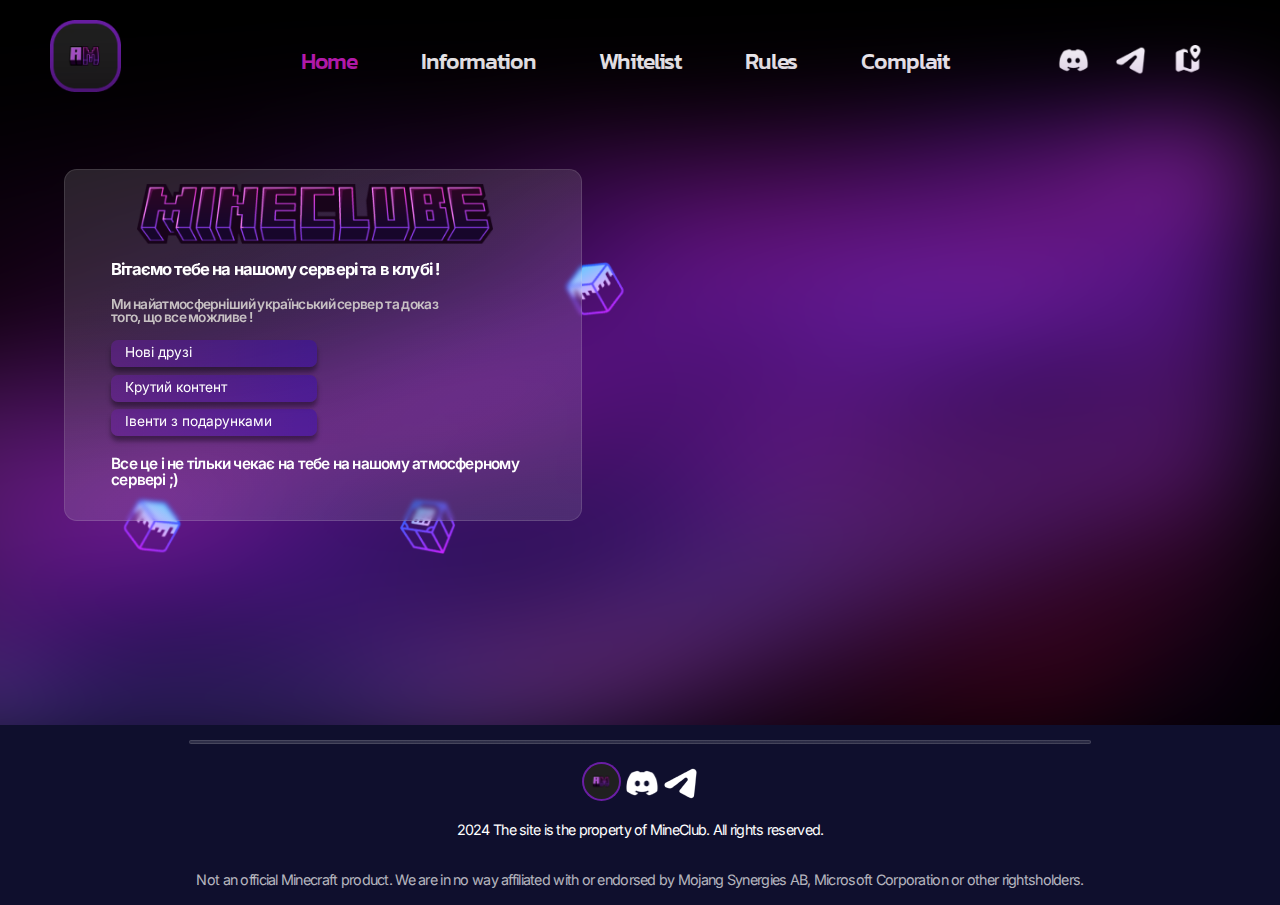
==== index.html @ bfd8964e "Add files via upload" ====
<!DOCTYPE html>
<html lang="en">
<head>
    <meta charset="UTF-8">
    <meta name="viewport" content="width=device-width, initial-scale=1.0">
    <link rel="stylesheet" href="style.css">
    <link rel="stylesheet" href="normal.css">
    <link rel="icon" href="./img/favicon.png" type="image/png">
    <link href='https://fonts.googleapis.com/css?family=Kanit' rel='stylesheet'>
    <link href='https://fonts.googleapis.com/css?family=Inter' rel='stylesheet'>
    <title>Home</title>
</head>
<body id="body">
    <header>
        <nav>
            <div class="navbar">
                <div class="none_bloc navig_fon">
                    <img id="clic" class="none_bloc" src="./img/Menu.png" alt="menu">
                    <div id="navigation" class="clic1">
                        <div id="animation" class="nav_fon fon_nav_tel">
                            <div class="none_bloc nav_fon"><a href="#" class="retreat now plus1 plus"><img src="./img/Exterior.png" alt="">Home</a></div>
                            <div class="none_bloc nav_fon"><a href="information.html" class="retreat info plus"><img src="./img/Search_Property.png" alt="">Information</a></div>
                            <div class="none_bloc nav_fon"><a href="whitelist.html" class="retreat plus2 plus"><img src="./img/Hand_Box.png" alt="">Whitelist</a></div>
                            <div class="none_bloc nav_fon"><a href="rules.html" class="retreat rul plus"><img src="./img/Shield2.png" alt="">Rules</a></div>
                            <div class="none_bloc nav_fon"><a href="https://docs.google.com/forms/d/e/1FAIpQLSfVVL2PZNEGtz4VTpBpmHdUvyMVyoWwxTo6Mgzt0qy5K6zchA/viewform?usp=dialog" target="_blank" class="retreat plus2 plus"><img src="./img/Rules.png" alt="">Complait</a></div>
                        </div>
                    </div>        
                </div>

                <div class="logo"><img src="./img/Cnopca_serva_v_uglu.png" alt="Mine"></div>
                <div></div>
                <div id="display">
                    <div><a href="#" class="retreat now plus1 plus">Home</a></div>
                    <div><a href="information.html" class="retreat info plus">Information</a></div>
                    <div><a href="whitelist.html" class="retreat plus2 plus">Whitelist</a></div>
                    <div><a href="rules.html" class="retreat rul plus">Rules</a></div>
                    <div><a href="https://docs.google.com/forms/d/e/1FAIpQLSfVVL2PZNEGtz4VTpBpmHdUvyMVyoWwxTo6Mgzt0qy5K6zchA/viewform?usp=dialog" target="_blank" class="retreat plus2 plus">Complait</a></div>
                </div>
                <div class="nav_icon">
                    <div><a href="https://discord.gg/pC43MXWaYH" target="_blank"><img src="./img/dc.png" alt="dc" class="dc"></a></div>
                    <div><a href="https://t.me/AtmoMine/1" target="_blank"><img src="./img/tg.png" alt="tg" class="tg"></a></div>
                    <div><a href="https://atmocraftmap.dynmap.me/#world:-1:0:0:1500:0:0:0:0:perspective" target="_blank"><img src="./img/Map Marker.png" alt="Map" class="map1"></a></div>
                </div>
            </div>
            <video class="video1" src="./img/givHome.mp4" type="video/mp4" autoplay muted loop></video>
        </nav>
    </header>
    <main>
        <img src="./img/Minecraft Grass Cube.png" alt="" class="cub1">
        <img src="./img/Minecraft Grass Cube.png" alt="" class="cub2">
        <img src="./img/Crafting Table.png" alt="" class="cub3">
        <div class="cont">
            <img src="./img/mineclub_home.png" alt="MINECLUB" class="cent">
            <h3>Вітаємо тебе на нашому сервері та в клубі !</h3>
            <p class="text">Ми найатмосферніший український сервер та доказ того, що все можливе !</p>
            <div class="bloc">Нові друзі</div>
            <div class="bloc">Крутий контент</div>
            <div class="bloc">Івенти з подарунками</div>
            <p class="text2">Все це і не тільки чекає на тебе на нашому атмосферному сервері ;)</p>
        </div>
    </main>
    <footer>
        <div class="hre">         
            <hr class="foot_line">       
            <img class="back" src="./img/Cnopca_serva_v_uglu1.png" alt="Mine">
            <a href="https://discord.gg/pC43MXWaYH" target="_blank" class="foot_marg"><img src="./img/dc.png" alt="dc"></a>
            <a href="https://t.me/AtmoMine/1" target="_blank"><img src="./img/tg.png" alt="tg"></a>
            <div class="foot_flex">
                <p class="textF svop1 textW">2024 The site is the property of MineClub. All rights reserved.</p>
                <p class="textF svop2">Not an official Minecraft product. We are in no way affiliated with or endorsed by Mojang Synergies AB, Microsoft Corporation or other rightsholders.</p>
            </div>
        </div>
    </footer>
    <script src="animation.js"></script>
    <script src="main.js"></script>

    <script>
        let video = document.querySelector('video');
        
        // Set the default playing speed
        video.defaultPlaybackRate = 0.7
        
        // Loading the video after setting 
        video.load();
        
        function increase() {
        
            // Increasing the playing speed by 1
            video.playbackRate += 1;
        }
        
        function decrease() {
        
            // Decreasing the playing speed by 1
            if (video.playbackRate > 1)
                video.playbackRate -= 1;
        }
    </script>
    </body>
</html>
---- style.css ----
*{
    color: white;

}
#body{
    background-color: black;

}
video{
    position: absolute;
    /* width: 71vw; */
    height: 50vw;
    transform: scale(120%, 100%);
    /* margin-left: 25vw; */
    /* top: 3.5vw;  */
    /* height: 0%; */
    filter: blur(4vw);
    /* border-radius: 100% ; */
}
.cont{
    box-sizing: border-box;

    position: relative;
    width: 40.5vw;
    height: 27.5vw;
    left: 5vw;
    top: 4vw;
    /* margin-top: 430px; */
    background: linear-gradient(330.96deg, rgba(217, 217, 217, 0.13) 0%, rgba(255, 255, 255, 0.13) 78.31%);
    border: 1px solid rgba(217, 217, 217, 0.15);
    backdrop-filter: blur(0.15vw);

    border-radius: 1vw;
}
.cub1{
    position: absolute;
    height: 7vw;
    width: 7vw;
    margin-left: 8.43vw;
    margin-top: 28.43vw;
}
.cub2{

    position: absolute;
    height: 7vw;
    width: 7vw;
    margin-left: 43vw;
    margin-top: 9.9vw;
    transform: scaleX(-1);

}
.cub3{

    position:absolute;
    height: 7vw;
    width: 7vw;
    margin-left: 30vw;
    margin-top: 28.5vw;
}
.cent{
    width: 69%;
    padding-left: 5.6vw;
    padding-top: 1.1vw;
}
main{
    font-family: 'Inter';
}
h3{

    position: absolute;
    width: 27.789vw;
    height: 2vw;
    left: 3.6vw;
    top: 5.8vw;

    font-style: normal;
    font-weight: 700;
    font-size: 1.3vw;
    line-height: 2vw;
    line-height: 1.5vw;
    letter-spacing: -0.05em;

    color: #FFFFFF;
}
.text{

    position: absolute;
    width: 28vw;
    height: 2vw;
    left: 3.6vw;
    top: 9vw;

    font-style: normal;
    font-weight: 600;
    font-size: 1.07vw;
    line-height: 1vw;
    letter-spacing: -0.05em;

    color: rgba(207, 201, 201, 0.95);
}
.bloc{
    font-size:  1.07vw;
    position: relative;
    padding-left: 1.1vw;
    padding-right: 3.1vw;
    padding-top: 0.3vw;
    margin-top: 0.6vw;
    width: 11.9vw;
    height: 1.8vw;
    left: 3.6vw;
    top: 6.6vw;
    
    -webkit-box-shadow: 0px 0.4vw 0.4vw rgba(0, 0, 0, 0.4);
    -moz-box-shadow: 0px 0.4vw 0.4vw rgba(0, 0, 0, 0.4);
    box-shadow: 0px 0.4vw 0.4vw rgba(0, 0, 0, 0.4);

    background: linear-gradient(90deg, rgba(106, 30, 164, 0.45) 0%, rgba(53, 10, 179, 0.45) 100%);
    border-radius: 0.55vw;
}
.text2{

    position: absolute;
    width: 32.67vw;
    height: 1.2vw;
    left: 3.6vw;
    top: 21.2vw;

    font-style: normal;
    font-weight: 600;
    font-size: 1.2vw;
    line-height: 1.26vw;
    letter-spacing: -0.05em;
}
footer{
    margin-top: 15.9vw;
    background-color: #0F0F2D;
}
@media (max-width:700px){
    video{
        transform: rotate(90deg);
        height: 100vw;
        width: 180vw;
        position: absolute;
        left: -40vw;
        margin-top: 10vw;
    }
    .cont{
        width:90%;
        height:120vw;
        border-radius:4vw;
        background: linear-gradient(330.96deg, rgba(217, 217, 217, 0.13) 0%, rgba(255, 255, 255, 0.13) 78.31%);

        backdrop-filter: blur(0.5vw);

    }
    .cent{
        width:90%;
        margin-top:3%;
        margin-left:-1%;
    }
    h3{
        width: 60vw;
        height: 2vw;
        left: 7vw;
        top: 20vw;
        
        font-size: 4.6vw;
        line-height: 5.5vw;
        letter-spacing: -0.05em;
    }
    .text{
        width: 70vw;
        height: 2vw;
        left: 7vw;
        top: 35vw;
        
        font-weight:300;
        font-size: 4.6vw;
        line-height: 5.5vw; 
    }
    .bloc{
        width: 33vw;
        height: 6vw;
        left: 8vw;
        top: 42vw;
        
        border-radius:2vw;
        margin-top:2vw;
        font-weight:300;
        font-size: 3vw;
        line-height: 5.5vw; 
        padding-left:2vw;
    }
    .text2{
        width: 70vw;
        height: 2vw;
        left: 7vw;
        top: 88vw;
        
        font-weight:300;
        font-size: 4.6vw;
        line-height: 5.5vw;        
    }
    .cub1{
        display:none;
    }
    .cub2{
        width:20vw;
        height:20vw;
        margin-left: 65.43vw;
        margin-top: 113.43vw;

    }
    .cub3{

        width:18vw;
        height:18vw;
        margin-left: -1.5vw;
        margin-top: 73.43vw;
    }
}
---- normal.css ----
body{
    background-color: #0f0f2d;
    color: white;
    font-family: 'Inter'; 
}
/* *::selection{
    color: white;
    background:#880A9C ;
} */
*::-webkit-scrollbar{
    -ms-overflow-style: none;
    width: 0; }
.navbar{
    display: grid;
    grid-template-columns:0fr 1.7fr 1fr 1fr 0fr;    
    padding-top: 3.5vw;
}
.navbar>div{
    display: flex;    
}

.now{
    color: #C91DBE;
}

nav>div>div>div>a,nav>div>div>div>div>div>a{
    font-family: 'Kanit';
    font-style: normal;
    color: white;
    text-decoration: none;

    font-weight: 500;
    /* font-size: 24px; */
    font-size: 1.8vw;
    line-height: 2.5vw;
    letter-spacing: -0.05em;
}
/* nav>div>div>div>div>div>img{
    width: 2vw;
    height: 2vw;
} */
.retreat{
    padding-left: 2.5vw;
    padding-right: 2.5vw;
    /* padding-right: 2vw; */

}
nav>div>div>div>a>img{
    width: 2.45vw;
}

.plus:hover{
    background-color: #2C2C46;
    /* border: 1px solid white; */
    /* display: inline-block;  */
    border-radius:10%;
    padding: 0.25vw 1.4vw 0.25vw 1.4vw;
    margin-left: 1.1vw;
    margin-right: 1.1vw;
    position: relative;
    /* right: 1.4vw; */
    bottom: 0.03vw;
    text-align: center;
    border-radius: 35% / 100%;

}
.plus1:hover{
    border-radius: 25% / 70%;
}

.plus2:hover{
    border-radius: 35% / 100%;    
}
.rul:hover{
    border-radius: 35% / 80%;    
}
.info:hover{
    border-radius: 35% / 110%;    
}
.nav_icon{
    margin: 0 5vw 0 5vw;
}
.nav_icon>div{
    padding: 0 1vw 0 1vw;
}
.logo{
    position: relative;
    bottom: 2.26vw;
    left: 3.57vw;
    width: 5.32vw;
    height:  5.32vw;
    padding-left: 0.3vw;
    padding-top: 0.354vw;
    border-radius: 30%;
}
.logo>img{
    width: 5.556vw;
    height: 5.556vw;
}
html, body {
    height: 100%; /* Обеспечиваем, что body занимает всю высоту экрана */
    margin: 0; /* Убираем отступы */
    display: flex;
    flex-direction: column;
}

footer {
    color: white;
    /* padding: 1rem; */
    text-align: center;
}
footer{
    position: relative;
    margin-top:20%;
    transform: scaleX(100%);
    /* height: 19%; */
    /* height: 10vw; */
    font-family: 'Inter';
    
}
.hre{
    text-align: center;
    padding-top: 1.3vw;
}
.hre>img,.hre>a>img{
    width: 2.7vw;
    height: 2.7vw;
    
}
.hre>img{
    top: 1.54vw;
    left: 38.165;
    border-radius: 1.75vw;
    opacity: 0px;
}
.back{
    background-color: hsl(274, 69%, 38%);
    padding: 0.157vw;
}
.textF{
    font-weight: 400;
    font-size: 1.12vw;
    line-height: 1.68vw;
    letter-spacing: -0.05em;
    
    color: rgba(255, 255, 255, 0.7);
    
}
#navigation{
    display: none;
}
.foot_line{
    position: relative;
    bottom: 0.8vw;
    /* 14.8 */
    height: 4px;
    box-sizing: border-box;
    
    background: linear-gradient(330.96deg, rgba(217, 217, 217, 0.13) 0%, rgba(255, 255, 255, 0.13) 78.31%);
    border: 1px solid rgba(217, 217, 217, 0.15);
    backdrop-filter: blur(2.5px);
    border-radius: 20px;
    
    margin-left: 45.8vw;
    margin-right: 45.8vw;
}
.foot_line.activ{
    animation: 0.5s linear 0s 1 alternate sun-rise;
    margin-left: 14.8vw;
    margin-right: 14.8vw;
}
@keyframes sun-rise {
    from {
      /* pushes the sun down past the viewport */
      margin-left: 45.8vw;
      margin-right: 45.8vw;
    }
    to {
      /* returns the sun to its default position */
      margin-left: 14.8vw;
      margin-right: 14.8vw;
    }
  }
.textW{
    color: white;
}
.foot_flex{
    display: flex;
    flex-direction: column;
}
@media (min-width:701px){
    .none_bloc{
        display: none;
    }
    .nav_fon{
        width: 1.88vw;
        height: 1.88vw;
    }
}

@media (max-width:700px){
    header{
        margin-bottom: 10vw;
    }
    video{
        top:44vw;
    }
    .navbar{
        display: grid;
        grid-template-columns:0fr 0fr 0fr 10fr;    
        padding-top: 1.5vw;
    }
    .logo{
        position:relative;
        top: 2vw;
        left: 77vw;
        /* background-color: hsl(274, 69%, 38%); */
        width: 11.32vw;
        height: 11.32vw;
        padding-left: 0.3vw;
        padding-top: 0.354vw;
        border-radius: 30%;
    }
    .logo>img {
        width: 11vw;
        height: 11vw;
    }
    #display{
        display: none;
    }
    #clic{
        width: 5vw;
        height: 5vw;
        padding-top: 3.8vw;
        padding-left: 3vw;
    }
    .navbar>div>div>div>div>a>img{
        width: 8.1vw;
        position: relative;
        top: 2vw;
        right: 3vw;
    
    

        background: rgb(42, 40, 55);
        border-radius: 1.5vw;
        padding:0 1vw 0 1vw ;



    }
    .navbar>div>div>div>div>a{
        position: relative;
        font-size: 5.5vw;
        padding-top: 3.0vw;
        padding-bottom: 3.0vw;

    }
    .navbar>div>div>div>div{
        padding-top: 1vw;
        padding-bottom: 1vw;

        margin-top: 2vw;
        margin-bottom: 2vw;
        
        position: relative;
        bottom:5vw;
    }
    .nav_icon{
        box-sizing: border-box;
        padding: 0px;
        margin-top: 2.3vw;
        position: absolute;
        height: 8vw;
        width: 25.7vw;
        /* width: 107px; */
        /* height: 32px; */
        left: 6vw;
        /* top: 0px; */
        border: 0.0001vw solid #FFFFFF;
        border-radius: 2.58vw;
    }
    .nav_icon>div>a>img{
        position:absolute;
        top: 10%;
        text-align: center;
        width: 5.8vw;
    }
    .tg{
        right: 2vw;
    }
    .map1{
        right: 17.5vw;
    }
    .dc{
        right: 9.55vw;
    }
    .fon_nav_tel{
        padding: 5vw;
        position: fixed;
         
    box-sizing: border-box;

        position: absolute;
        width:60vw;
        height: 70vw;
        top: 15vw;

        background: #0F0F2D;
        border: 1px solid rgba(217, 217, 217, 0.25);
        box-shadow: 0px 4px 4px rgba(0, 0, 0, 0.4);
        border-radius: 20px;
        
        left: 20%;
        display: block;
        
    }
    .navigation{
        z-index:99999999;

    }
    #navigation{
        position:fixed;
        top:0vw;
        background-color: white;
        height: 100%;
        padding:50%; 
        padding-bottom:100%;
        z-index:99999999;
        
        background: linear-gradient(330.96deg, rgba(255, 255, 255, 0.13) 0%, rgba(255, 255, 255, 0.13) 78.31%);
        backdrop-filter: blur(7px);
 
                
    }

    .plus:hover{
        width: 6.7vw;
        height: 6.7vw;  
        background: none;
        border: none;
        left: 1.1vw;
        margin-left: 0vw;
        bottom: 0vw;
        padding: 0vw 1.4vw 0vw 1.4vw;

        margin: 0px;
    }
    footer{
        margin-top:50%;
        background-repeat:round;
        padding:2vw;
    }
    .hre>img{
        border-radius: 100%;
    }
    .hre>img,.hre>a>img{
        width: 6.7vw;
        height: 6.7vw;   
    }
    .textF{
        font-size: 3vw;
        line-height: 3vw;
    }
    .now,.now:hover{
        background: linear-gradient(270.75deg, #FFFFFF 5.23%, #8A1DC9 99.74%);
        -webkit-background-clip: text;
        -webkit-text-fill-color: transparent;
        background-clip: text;
    }
    .foot_marg{margin: 1vw;}
    .foot_line{
        margin-left: 3vw;
        margin-right: 3vw;
        margin-bottom: 4vw;
    }
    .foot_line.activ{
        animation: 0.5s linear 0s 1 alternate sun;
        margin-left: 3vw;
        margin-right: 3vw;
    }
    @keyframes sun {
        from {
          /* pushes the sun down past the viewport */
          margin-left: 45.8vw;
          margin-right: 45.8vw;
        }
        to {
          /* returns the sun to its default position */
          margin-left: 3vw;
          margin-right: 3vw;
        }
      }
    .svop1{order: 1;}
    .svop2{order: 0;}
}
@media (max-width:345px){
    footer{margin-top: 68%;}
}
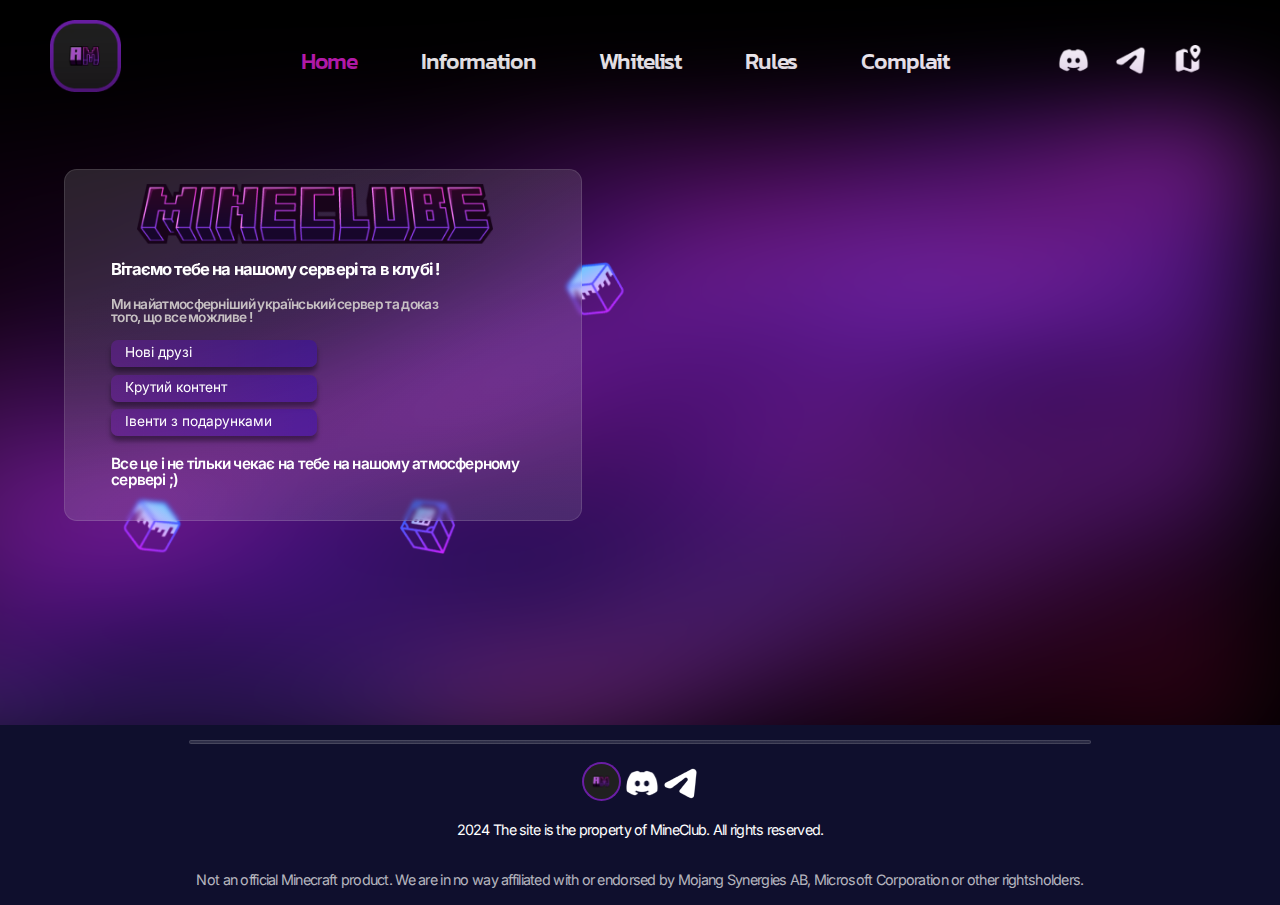
==== commit 05bf70c6: "Add files via upload" ====
--- a/index.html
+++ b/index.html
@@ -78,7 +78,7 @@
         let video = document.querySelector('video');
         
         // Set the default playing speed
-        video.defaultPlaybackRate = 0.7
+        video.defaultPlaybackRate = 0.85
         
         // Loading the video after setting 
         video.load();
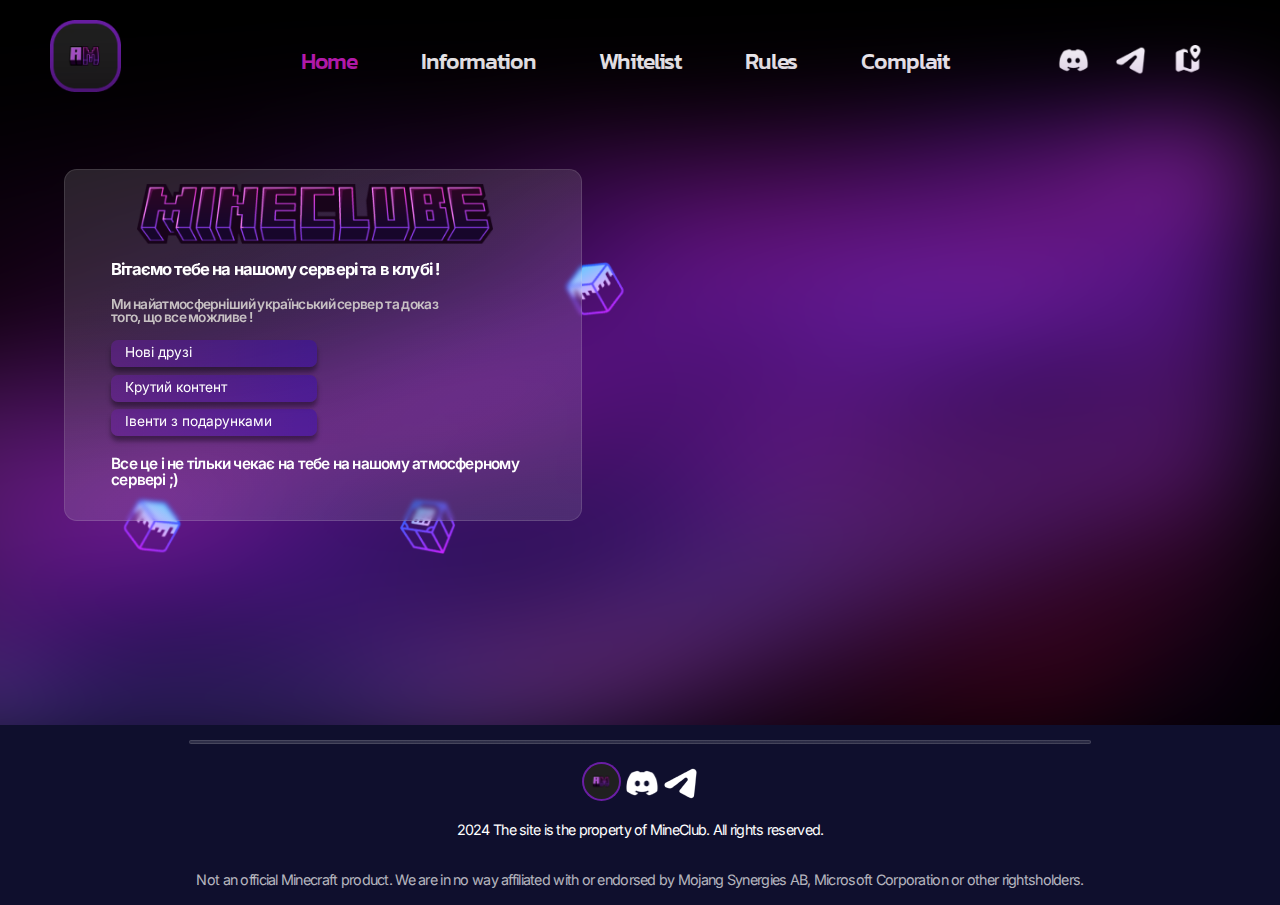
==== commit 63da0b60: "Add files via upload" ====
--- a/index.html
+++ b/index.html
@@ -78,7 +78,7 @@
         let video = document.querySelector('video');
         
         // Set the default playing speed
-        video.defaultPlaybackRate = 0.85
+        video.defaultPlaybackRate = 0.7
         
         // Loading the video after setting 
         video.load();
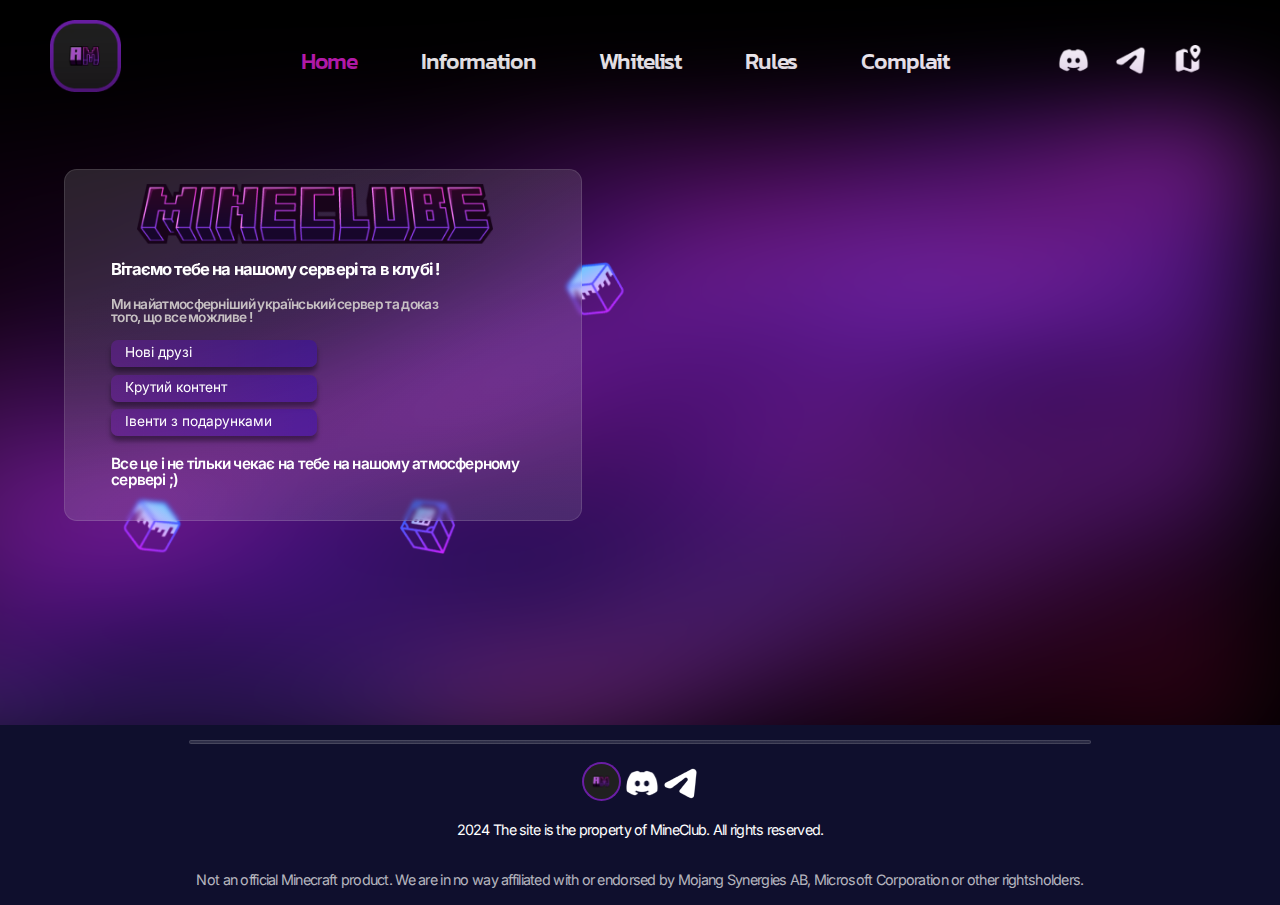
==== commit 32725bac: "Add files via upload" ====
--- a/index.html
+++ b/index.html
@@ -78,7 +78,7 @@
         let video = document.querySelector('video');
         
         // Set the default playing speed
-        video.defaultPlaybackRate = 0.7
+        video.defaultPlaybackRate = 0.8
         
         // Loading the video after setting 
         video.load();
--- a/style.css
+++ b/style.css
@@ -14,7 +14,6 @@
     /* margin-left: 25vw; */
     /* top: 3.5vw;  */
     /* height: 0%; */
-    filter: blur(4vw);
     /* border-radius: 100% ; */
 }
 .cont{
@@ -135,6 +134,11 @@
     margin-top: 15.9vw;
     background-color: #0F0F2D;
 }
+@media (min-width:701px){
+    video{
+        filter: blur(4vw);
+    }
+}
 @media (max-width:700px){
     video{
         transform: rotate(90deg);
@@ -143,6 +147,7 @@
         position: absolute;
         left: -40vw;
         margin-top: 10vw;
+        filter: blur(9vw);
     }
     .cont{
         width:90%;
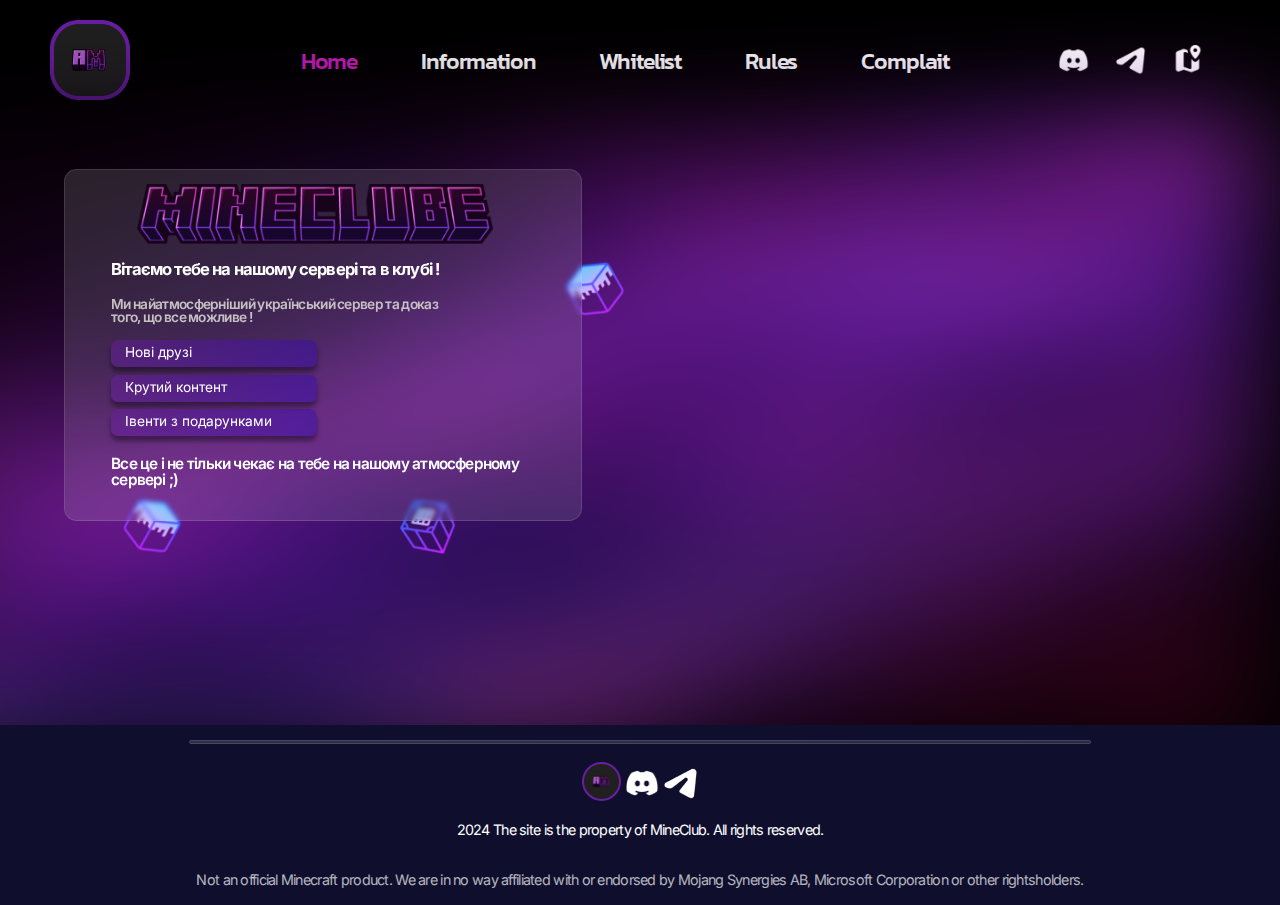
==== commit 02b69109: "Add files via upload" ====
--- a/index.html
+++ b/index.html
@@ -27,7 +27,7 @@
                     </div>        
                 </div>
 
-                <div class="logo"><img src="./img/Cnopca_serva_v_uglu.png" alt="Mine"></div>
+                <div class="logo"><a href="#"><img src="./img/Cnopca_serva_v_uglu.png" alt="Mine"></a></div>
                 <div></div>
                 <div id="display">
                     <div><a href="#" class="retreat now plus1 plus">Home</a></div>
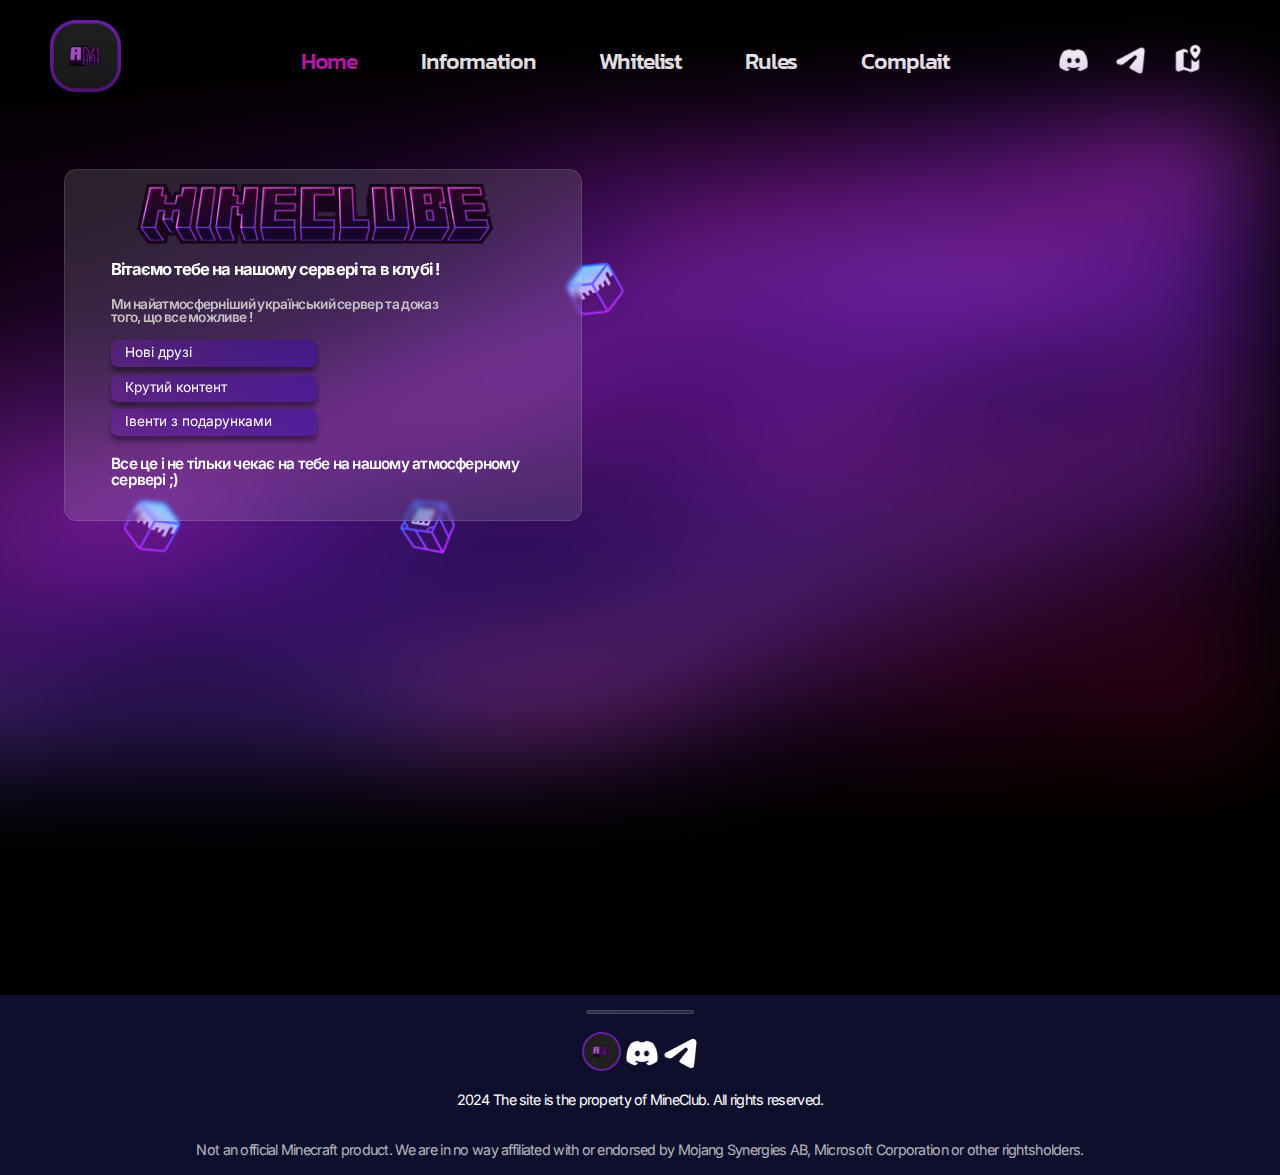
==== commit ee356113: "Add files via upload" ====
--- a/index.html
+++ b/index.html
@@ -59,7 +59,7 @@
             <p class="text2">Все це і не тільки чекає на тебе на нашому атмосферному сервері ;)</p>
         </div>
     </main>
-    <footer>
+    <footer class="footer">
         <div class="hre">         
             <hr class="foot_line">       
             <img class="back" src="./img/Cnopca_serva_v_uglu1.png" alt="Mine">
@@ -78,7 +78,7 @@
         let video = document.querySelector('video');
         
         // Set the default playing speed
-        video.defaultPlaybackRate = 0.8
+        video.defaultPlaybackRate = 0.85
         
         // Loading the video after setting 
         video.load();
--- a/style.css
+++ b/style.css
@@ -138,6 +138,10 @@
     video{
         filter: blur(4vw);
     }
+    .footer{
+        position: relative;
+        top:30vh;
+    }
 }
 @media (max-width:700px){
     video{
--- a/normal.css
+++ b/normal.css
@@ -1,5 +1,5 @@
 body{
-    background-color: #0f0f2d;
+    background-color: #0E0E2D;
     color: white;
     font-family: 'Inter'; 
 }
@@ -93,7 +93,7 @@
     padding-top: 0.354vw;
     border-radius: 30%;
 }
-.logo>img{
+.logo>a>img{
     width: 5.556vw;
     height: 5.556vw;
 }
@@ -221,7 +221,7 @@
         padding-top: 0.354vw;
         border-radius: 30%;
     }
-    .logo>img {
+    .logo>a>img {
         width: 11vw;
         height: 11vw;
     }
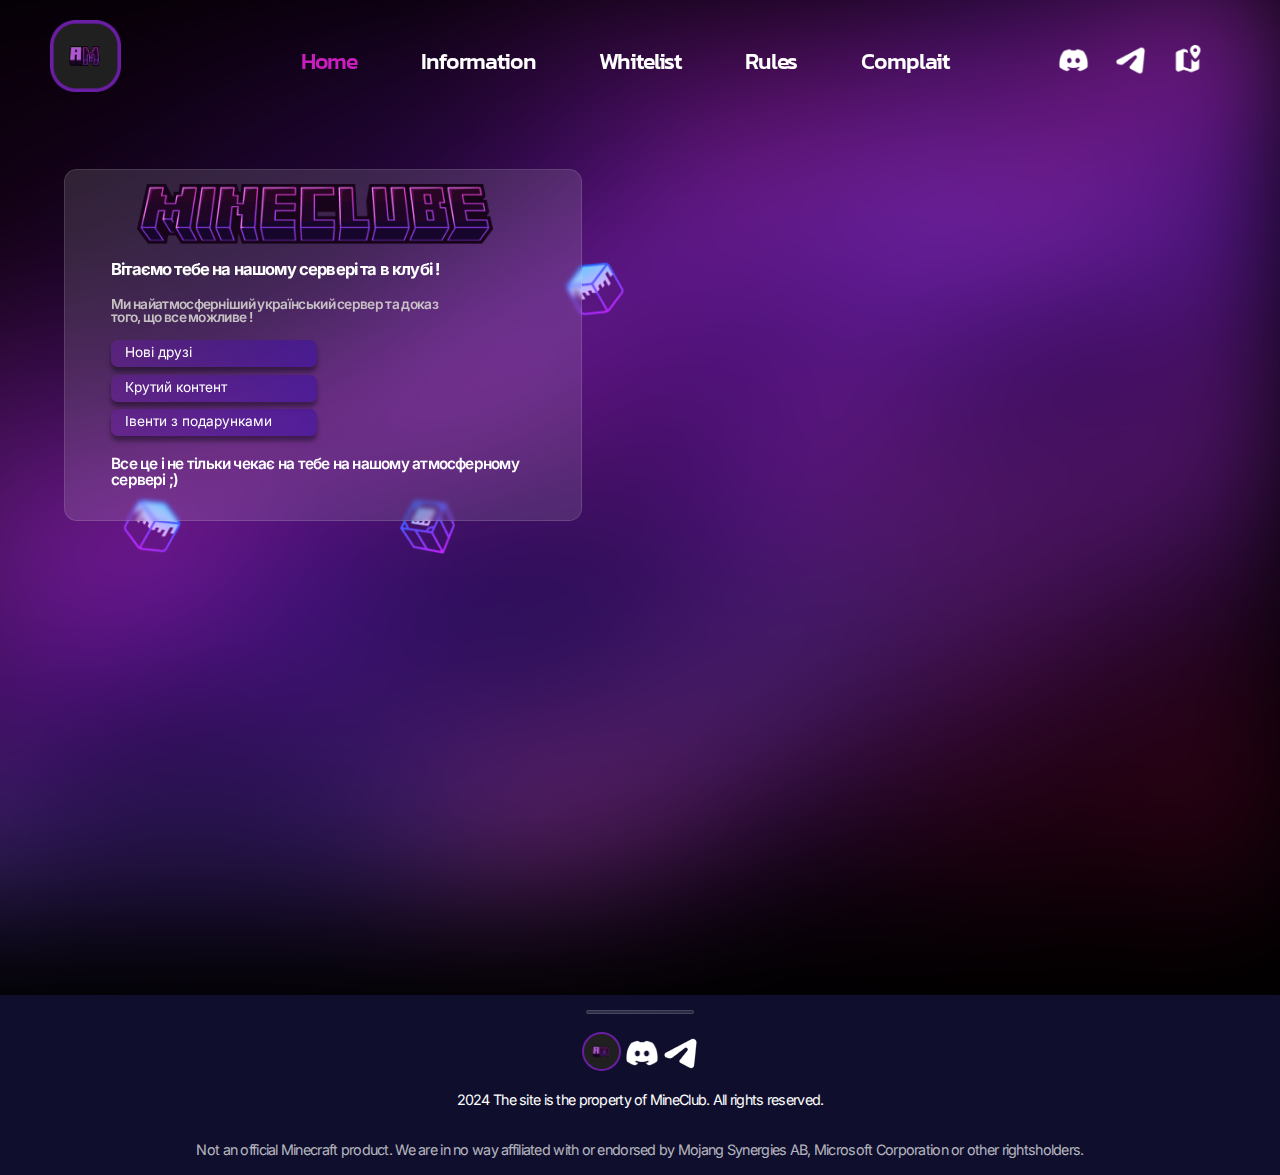
==== commit 1d6111a2: "Add files via upload" ====
--- a/index.html
+++ b/index.html
@@ -3,7 +3,7 @@
 <head>
     <meta charset="UTF-8">
     <meta name="viewport" content="width=device-width, initial-scale=1.0">
-    <link rel="stylesheet" href="style.css">
+    <link rel="stylesheet" href="style.css?v=1">
     <link rel="stylesheet" href="normal.css">
     <link rel="icon" href="./img/favicon.png" type="image/png">
     <link href='https://fonts.googleapis.com/css?family=Kanit' rel='stylesheet'>
@@ -42,7 +42,7 @@
                     <div><a href="https://atmocraftmap.dynmap.me/#world:-1:0:0:1500:0:0:0:0:perspective" target="_blank"><img src="./img/Map Marker.png" alt="Map" class="map1"></a></div>
                 </div>
             </div>
-            <video class="video1" src="./img/givHome.mp4" type="video/mp4" autoplay muted loop></video>
+            <video class="video1" src="./img/givHome.mp4?v=1" type="video/mp4" autoplay muted loop></video>
         </nav>
     </header>
     <main>
--- a/style.css
+++ b/style.css
@@ -7,14 +7,16 @@
 
 }
 video{
-    position: absolute;
-    /* width: 71vw; */
-    height: 50vw;
-    transform: scale(120%, 100%);
+    z-index: -1;    
+    position: absolute;
+    /* width: 60vw; */
+    height: 51.1vw;
+    transform: scale(120%, 140%);
     /* margin-left: 25vw; */
     /* top: 3.5vw;  */
     /* height: 0%; */
     /* border-radius: 100% ; */
+    padding-bottom: 2vw;
 }
 .cont{
     box-sizing: border-box;
@@ -147,7 +149,7 @@
     video{
         transform: rotate(90deg);
         height: 100vw;
-        width: 180vw;
+        width: 178vw;
         position: absolute;
         left: -40vw;
         margin-top: 10vw;
